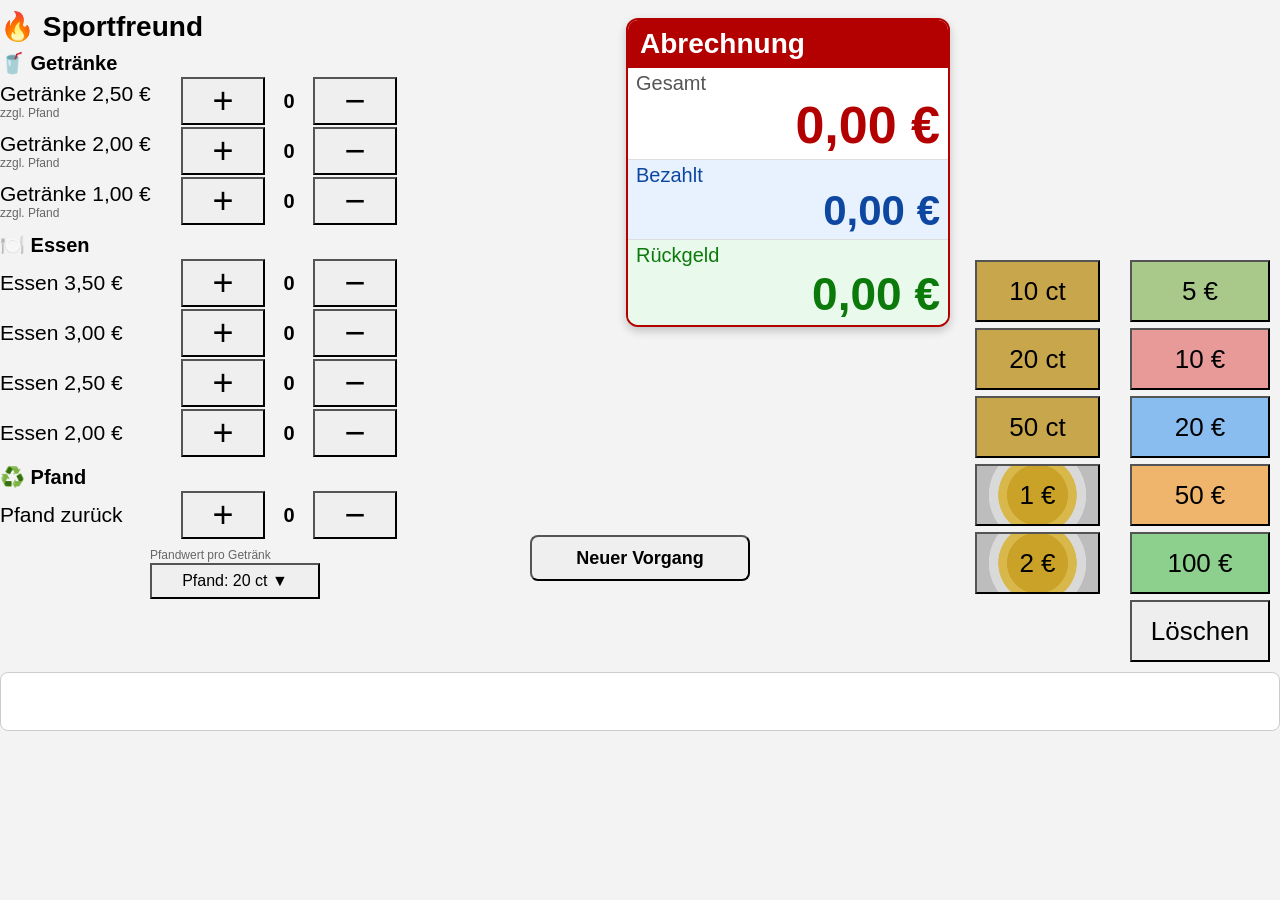
==== index.html @ 786ee575 "Version 37" ====
<!DOCTYPE html>
<html lang="de">
<head>
<meta charset="UTF-8">
<meta name="viewport" content="width=device-width,initial-scale=1,maximum-scale=1,user-scalable=no">
<title>Abrechnung</title>
<style>
body{font-family:Arial,sans-serif;background:#f3f3f3;margin:0}
.wrap{max-width:none;width:100%;margin:0;padding:10px 0 10px 0}
.header{display:flex;justify-content:space-between;align-items:center;margin-bottom:8px}
.header h1{margin:0;font-size:28px}
#gesamt{font-size:40px;font-weight:bold;color:#b30000}
h2{font-size:20px;margin:8px 0 2px;padding-left:0;text-align:left;}
.row{display:grid;grid-template-columns:175px 84px 36px 84px;align-items:center;column-gap:6px;justify-content:start;margin:2px 0;}
.info{display:flex;flex-direction:column;width:175px;}
.name{font-size:21px}
.note{font-size:12px;color:#666}
button{width:46px;height:46px;font-size:24px;color:#000;display:flex;align-items:center;justify-content:center;padding:0;line-height:1}
.count{text-align:center;font-size:20px;font-weight:bold}
.reset{display:block;width:220px;margin:4px auto;padding:12px;font-size:18px;font-weight:bold;border-radius:8px;position:relative;top:-76px}
</style>

<style>
html,body{
touch-action:manipulation;
-ms-touch-action:manipulation;
overflow:hidden;
position:fixed;
width:100%;
height:100%;
overscroll-behavior:none;
}
button{
touch-action:manipulation;
-webkit-appearance:none;
appearance:none;
border-radius:0;
outline:none;
-webkit-tap-highlight-color:transparent;
}
button:focus,
button:active,
button:focus-visible{
outline:none!important;
box-shadow:none!important;
border-radius:0!important;
}
</style>

</head>
<body>
<div class="wrap">
<div class="header">
<h1>🔥 Sportfreund</h1>
<div id="summaryBox" style="position:fixed;top:18px;right:330px;width:320px;background:#fff;border:2px solid #b30000;border-radius:12px;overflow:hidden;box-shadow:0 4px 10px rgba(0,0,0,.2);z-index:9999;">
<div style="background:#b30000;color:#fff;font-size:28px;font-weight:bold;padding:8px 12px;">Abrechnung</div>

<div style="padding:4px 8px;border-bottom:1px solid #ddd;">
<div style="font-size:20px;color:#555;">Gesamt</div>
<div id="gesamt" style="font-size:52px;font-weight:bold;color:#b30000;text-align:right;">0,00 €</div>
</div>

<div style="background:#e8f2ff;padding:4px 8px;border-bottom:1px solid #ddd;">
<div style="font-size:20px;color:#0d47a1;">Bezahlt</div>
<div id="bezahltAnzeige" style="font-size:42px;font-weight:bold;color:#0d47a1;text-align:right;">0,00 €</div>
</div>

<div style="background:#e9f9ec;padding:4px 8px;">
<div style="font-size:20px;color:#0b7a0b;">Rückgeld</div>
<div id="rueckgeldTop" style="font-size:46px;font-weight:bold;color:#0b7a0b;text-align:right;">0,00 €</div>
</div>
</div>
</div>

<h2>🥤 Getränke</h2>
<div class="row"><div class="info"><div class="name">Getränke 2,50 €</div><div class="note">zzgl. Pfand</div></div><button style="width:84px;height:48px;font-size:36px;" onclick="plus('g250',2.5)">+</button><div id="g250" class="count">0</div><button style="width:84px;height:48px;font-size:36px;" onclick="minus('g250',2.5)">−</button></div>
<div class="row"><div class="info"><div class="name">Getränke 2,00 €</div><div class="note">zzgl. Pfand</div></div><button style="width:84px;height:48px;font-size:36px;" onclick="plus('g200',2.0)">+</button><div id="g200" class="count">0</div><button style="width:84px;height:48px;font-size:36px;" onclick="minus('g200',2.0)">−</button></div>
<div class="row"><div class="info"><div class="name">Getränke 1,00 €</div><div class="note">zzgl. Pfand</div></div><button style="width:84px;height:48px;font-size:36px;" onclick="plus('g100',1.0)">+</button><div id="g100" class="count">0</div><button style="width:84px;height:48px;font-size:36px;" onclick="minus('g100',1.0)">−</button></div>

<h2>🍽️ Essen</h2>
<div class="row"><div class="info"><div class="name">Essen 3,50 €</div></div><button style="width:84px;height:48px;font-size:36px;" onclick="plus('e350',3.5)">+</button><div id="e350" class="count">0</div><button style="width:84px;height:48px;font-size:36px;" onclick="minus('e350',3.5)">−</button></div>
<div class="row"><div class="info"><div class="name">Essen 3,00 €</div></div><button style="width:84px;height:48px;font-size:36px;" onclick="plus('e300',3)">+</button><div id="e300" class="count">0</div><button style="width:84px;height:48px;font-size:36px;" onclick="minus('e300',3)">−</button></div>
<div class="row"><div class="info"><div class="name">Essen 2,50 €</div></div><button style="width:84px;height:48px;font-size:36px;" onclick="plus('e250',2.5)">+</button><div id="e250" class="count">0</div><button style="width:84px;height:48px;font-size:36px;" onclick="minus('e250',2.5)">−</button></div>
<div class="row"><div class="info"><div class="name">Essen 2,00 €</div></div><button style="width:84px;height:48px;font-size:36px;" onclick="plus('e200',2)">+</button><div id="e200" class="count">0</div><button style="width:84px;height:48px;font-size:36px;" onclick="minus('e200',2)">−</button></div>

<h2>♻️ Pfand</h2>
<div class="row"><div class="info"><div class="name">Pfand zurück</div></div><button style="width:84px;height:48px;font-size:36px;" onclick="pfp()">+</button><div id="pf" class="count">0</div><button style="width:84px;height:48px;font-size:36px;" onclick="pfm()">−</button></div>

<div style="margin:6px 0 12px 150px;position:relative;">
<label style="font-size:12px;color:#666;">Pfandwert pro Getränk</label><br>
<button id="pfandAuswahl" onclick="togglePfandPopup()" style="width:170px;height:36px;font-size:16px;text-align:left;padding:0 10px;">Pfand: 20 ct ▼</button>
<div id="pfandPopup" style="display:none;position:absolute;top:42px;left:0;background:#fff;border:1px solid #999;border-radius:8px;padding:4px;box-shadow:0 3px 10px rgba(0,0,0,.25);z-index:1000;">
<button style="display:block;width:160px;height:34px;font-size:14px;" onclick="setPfand(0)">Kein Pfand</button>
<button style="display:block;width:160px;height:34px;font-size:14px;" onclick="setPfand(0.2)">20 ct</button>
<button style="display:block;width:160px;height:34px;font-size:14px;" onclick="setPfand(0.3)">30 ct</button>
<button style="display:block;width:160px;height:34px;font-size:14px;" onclick="setPfand(0.5)">50 ct</button>
</div>
</div>
<button class="reset" onclick="resetAll()">Neuer Vorgang</button>

<div style="margin:15px 0;padding:12px;border:1px solid #ccc;border-radius:8px;background:#fff;">
<h2 style="color:#fff;">Bezahlt</h2>

<div style="position:absolute;right:10px;top:260px;display:flex;gap:30px;z-index:9998;">
<div style="display:flex;flex-direction:column;gap:6px;">
<button style="width:125px;height:62px;font-size:26px;color:#000;;background:#c8a64b;" onclick="setBezahlt(0.1)">10 ct</button>
<button style="width:125px;height:62px;font-size:26px;color:#000;;background:#c8a64b;" onclick="setBezahlt(0.2)">20 ct</button>
<button style="width:125px;height:62px;font-size:26px;color:#000;;background:#c8a64b;" onclick="setBezahlt(0.5)">50 ct</button>
<button style="width:125px;height:62px;font-size:26px;color:#000;background:radial-gradient(circle,#c9a227 0 45%,#d8b84a 46% 58%,#d9d9d9 59% 72%,#bdbdbd 73% 100%);" onclick="setBezahlt(1)">1 €</button>
<button style="width:125px;height:62px;font-size:26px;color:#000;background:radial-gradient(circle,#c9a227 0 45%,#d8b84a 46% 58%,#d9d9d9 59% 72%,#bdbdbd 73% 100%);" onclick="setBezahlt(2)">2 €</button>
</div>
<div style="display:flex;flex-direction:column;gap:6px;">
<button style="width:140px;height:62px;font-size:26px;color:#000;;background:#a9c98b;" onclick="setBezahlt(5)">5 €</button>
<button style="width:140px;height:62px;font-size:26px;color:#000;;background:#e79a98;" onclick="setBezahlt(10)">10 €</button>
<button style="width:140px;height:62px;font-size:26px;color:#000;;background:#89bdf0;" onclick="setBezahlt(20)">20 €</button>
<button style="width:140px;height:62px;font-size:26px;color:#000;;background:#f0b56c;" onclick="setBezahlt(50)">50 €</button>
<button style="width:140px;height:62px;font-size:26px;color:#000;;background:#8dcf8d;" onclick="setBezahlt(100)">100 €</button>
<button style="width:140px;height:62px;font-size:26px;color:#000;;background:#eeeeee;" onclick="clearBezahlt()">Löschen</button>
</div>
</div>

<input id="bezahlt" type="hidden" value="0">

<span id="rueckgeld" style="display:none">0,00 €</span>
</div>


</div>

<script>
let sum=0;
let bezahlt=0;
let pfandwert=0.20;
const c={g250:0,g200:0,g100:0,e350:0,e300:0,e250:0,e200:0,pf:0};

function sync(){
  document.getElementById('gesamt').textContent=sum.toFixed(2).replace('.',',')+' €';
  document.getElementById('bezahlt').value=bezahlt;
  document.getElementById('bezahltAnzeige').textContent=bezahlt.toFixed(2).replace('.',',')+' €';
  const rueck=Math.max(0,bezahlt-sum).toFixed(2).replace('.',',')+' €';
  document.getElementById('rueckgeld').textContent=rueck;
  document.getElementById('rueckgeldTop').textContent=rueck;
  Object.keys(c).forEach(k=>document.getElementById(k).textContent=c[k]);
}
function togglePfandPopup(){
 const p=document.getElementById('pfandPopup');
 p.style.display=p.style.display==='block'?'none':'block';
}
function setPfand(v){
 pfandwert=v;
 localStorage.setItem('pfandwert',v);
 document.getElementById('pfandAuswahl').textContent='Pfand: '+(v===0?'Kein Pfand':Math.round(v*100)+' ct')+' ▼';
 document.getElementById('pfandPopup').style.display='none';
}
function plus(id,p){c[id]++;sum+=p;if(id.startsWith('g'))sum+=pfandwert;sync();}
function minus(id,p){if(c[id]){c[id]--;sum-=p;if(id.startsWith('g'))sum-=pfandwert;sync();}}
function pfp(){c.pf++;sum-=pfandwert;sync();}
function pfm(){if(c.pf){c.pf--;sum+=pfandwert;sync();}}
function setBezahlt(v){bezahlt+=v;sync();}
function clearBezahlt(){bezahlt=0;sync();}
function resetAll(){sum=0;bezahlt=0;Object.keys(c).forEach(k=>c[k]=0);sync();}
const s=parseFloat(localStorage.getItem('pfandwert'));
setPfand(isNaN(s)?0.2:s);
sync();

document.querySelectorAll('button').forEach(btn=>{
  btn.addEventListener('click',()=>btn.blur());
});

</script>

<script>
document.addEventListener('dblclick',function(e){e.preventDefault();},{passive:false});
let lastTouchEnd=0;
document.addEventListener('touchend',function(e){
 const now=Date.now();
 if(now-lastTouchEnd<=300){e.preventDefault();}
 lastTouchEnd=now;
},{passive:false});
</script>

</body>
</html>
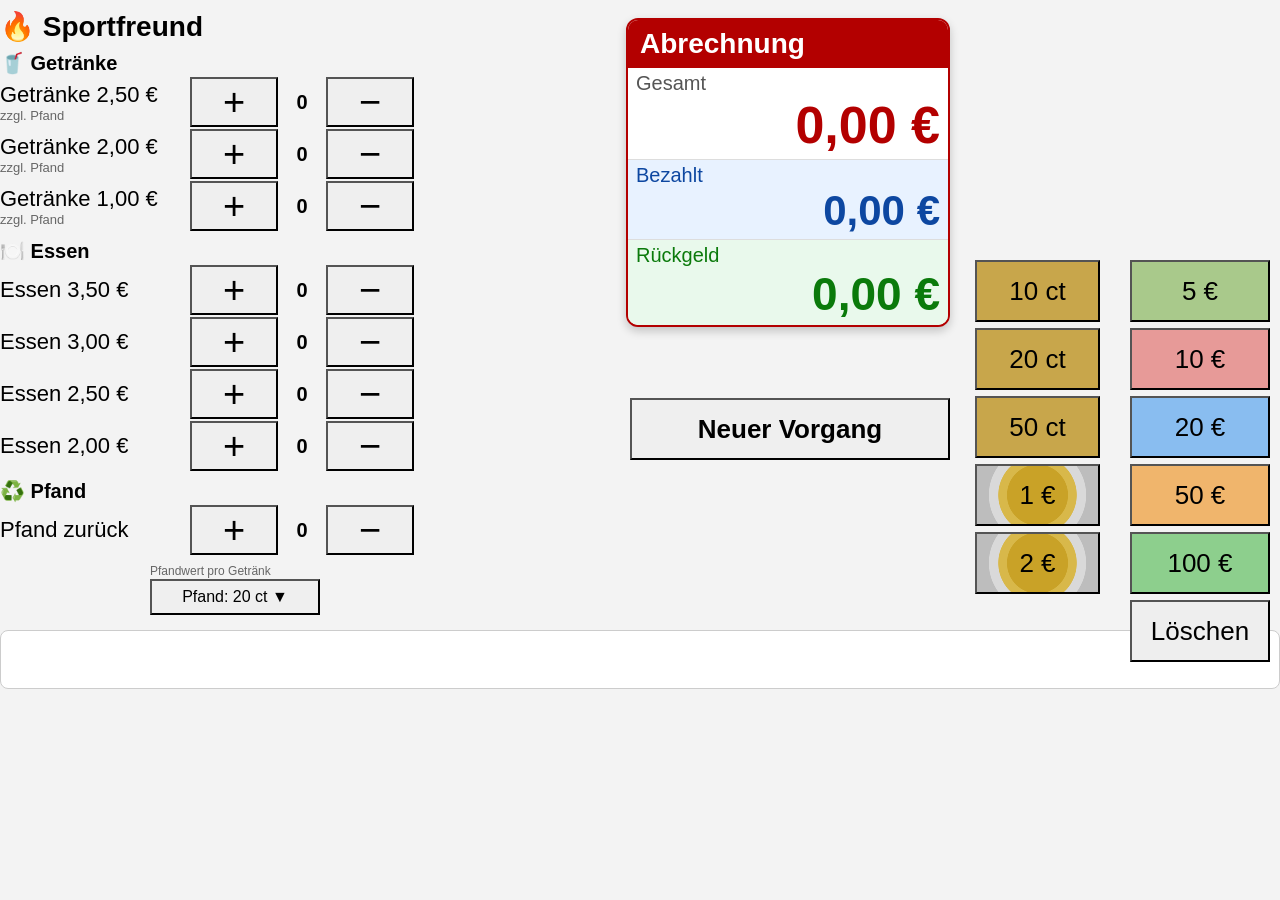
==== commit 7ef62d28: "Version 38" ====
--- a/index.html
+++ b/index.html
@@ -11,13 +11,13 @@
 .header h1{margin:0;font-size:28px}
 #gesamt{font-size:40px;font-weight:bold;color:#b30000}
 h2{font-size:20px;margin:8px 0 2px;padding-left:0;text-align:left;}
-.row{display:grid;grid-template-columns:175px 84px 36px 84px;align-items:center;column-gap:6px;justify-content:start;margin:2px 0;}
-.info{display:flex;flex-direction:column;width:175px;}
-.name{font-size:21px}
-.note{font-size:12px;color:#666}
+.row{display:grid;grid-template-columns:184px 88px 36px 88px;align-items:center;column-gap:6px;justify-content:start;margin:2px 0;}
+.info{display:flex;flex-direction:column;width:184px;}
+.name{font-size:22px}
+.note{font-size:13px;color:#666}
 button{width:46px;height:46px;font-size:24px;color:#000;display:flex;align-items:center;justify-content:center;padding:0;line-height:1}
 .count{text-align:center;font-size:20px;font-weight:bold}
-.reset{display:block;width:220px;margin:4px auto;padding:12px;font-size:18px;font-weight:bold;border-radius:8px;position:relative;top:-76px}
+.reset{position:fixed;right:330px;top:398px;width:320px;height:62px;padding:0;font-size:26px;font-weight:bold;border-radius:0;}
 </style>
 
 <style>
@@ -73,18 +73,18 @@
 </div>
 
 <h2>🥤 Getränke</h2>
-<div class="row"><div class="info"><div class="name">Getränke 2,50 €</div><div class="note">zzgl. Pfand</div></div><button style="width:84px;height:48px;font-size:36px;" onclick="plus('g250',2.5)">+</button><div id="g250" class="count">0</div><button style="width:84px;height:48px;font-size:36px;" onclick="minus('g250',2.5)">−</button></div>
-<div class="row"><div class="info"><div class="name">Getränke 2,00 €</div><div class="note">zzgl. Pfand</div></div><button style="width:84px;height:48px;font-size:36px;" onclick="plus('g200',2.0)">+</button><div id="g200" class="count">0</div><button style="width:84px;height:48px;font-size:36px;" onclick="minus('g200',2.0)">−</button></div>
-<div class="row"><div class="info"><div class="name">Getränke 1,00 €</div><div class="note">zzgl. Pfand</div></div><button style="width:84px;height:48px;font-size:36px;" onclick="plus('g100',1.0)">+</button><div id="g100" class="count">0</div><button style="width:84px;height:48px;font-size:36px;" onclick="minus('g100',1.0)">−</button></div>
+<div class="row"><div class="info"><div class="name">Getränke 2,50 €</div><div class="note">zzgl. Pfand</div></div><button style="width:88px;height:50px;font-size:38px;" onclick="plus('g250',2.5)">+</button><div id="g250" class="count">0</div><button style="width:88px;height:50px;font-size:38px;" onclick="minus('g250',2.5)">−</button></div>
+<div class="row"><div class="info"><div class="name">Getränke 2,00 €</div><div class="note">zzgl. Pfand</div></div><button style="width:88px;height:50px;font-size:38px;" onclick="plus('g200',2.0)">+</button><div id="g200" class="count">0</div><button style="width:88px;height:50px;font-size:38px;" onclick="minus('g200',2.0)">−</button></div>
+<div class="row"><div class="info"><div class="name">Getränke 1,00 €</div><div class="note">zzgl. Pfand</div></div><button style="width:88px;height:50px;font-size:38px;" onclick="plus('g100',1.0)">+</button><div id="g100" class="count">0</div><button style="width:88px;height:50px;font-size:38px;" onclick="minus('g100',1.0)">−</button></div>
 
 <h2>🍽️ Essen</h2>
-<div class="row"><div class="info"><div class="name">Essen 3,50 €</div></div><button style="width:84px;height:48px;font-size:36px;" onclick="plus('e350',3.5)">+</button><div id="e350" class="count">0</div><button style="width:84px;height:48px;font-size:36px;" onclick="minus('e350',3.5)">−</button></div>
-<div class="row"><div class="info"><div class="name">Essen 3,00 €</div></div><button style="width:84px;height:48px;font-size:36px;" onclick="plus('e300',3)">+</button><div id="e300" class="count">0</div><button style="width:84px;height:48px;font-size:36px;" onclick="minus('e300',3)">−</button></div>
-<div class="row"><div class="info"><div class="name">Essen 2,50 €</div></div><button style="width:84px;height:48px;font-size:36px;" onclick="plus('e250',2.5)">+</button><div id="e250" class="count">0</div><button style="width:84px;height:48px;font-size:36px;" onclick="minus('e250',2.5)">−</button></div>
-<div class="row"><div class="info"><div class="name">Essen 2,00 €</div></div><button style="width:84px;height:48px;font-size:36px;" onclick="plus('e200',2)">+</button><div id="e200" class="count">0</div><button style="width:84px;height:48px;font-size:36px;" onclick="minus('e200',2)">−</button></div>
+<div class="row"><div class="info"><div class="name">Essen 3,50 €</div></div><button style="width:88px;height:50px;font-size:38px;" onclick="plus('e350',3.5)">+</button><div id="e350" class="count">0</div><button style="width:88px;height:50px;font-size:38px;" onclick="minus('e350',3.5)">−</button></div>
+<div class="row"><div class="info"><div class="name">Essen 3,00 €</div></div><button style="width:88px;height:50px;font-size:38px;" onclick="plus('e300',3)">+</button><div id="e300" class="count">0</div><button style="width:88px;height:50px;font-size:38px;" onclick="minus('e300',3)">−</button></div>
+<div class="row"><div class="info"><div class="name">Essen 2,50 €</div></div><button style="width:88px;height:50px;font-size:38px;" onclick="plus('e250',2.5)">+</button><div id="e250" class="count">0</div><button style="width:88px;height:50px;font-size:38px;" onclick="minus('e250',2.5)">−</button></div>
+<div class="row"><div class="info"><div class="name">Essen 2,00 €</div></div><button style="width:88px;height:50px;font-size:38px;" onclick="plus('e200',2)">+</button><div id="e200" class="count">0</div><button style="width:88px;height:50px;font-size:38px;" onclick="minus('e200',2)">−</button></div>
 
 <h2>♻️ Pfand</h2>
-<div class="row"><div class="info"><div class="name">Pfand zurück</div></div><button style="width:84px;height:48px;font-size:36px;" onclick="pfp()">+</button><div id="pf" class="count">0</div><button style="width:84px;height:48px;font-size:36px;" onclick="pfm()">−</button></div>
+<div class="row"><div class="info"><div class="name">Pfand zurück</div></div><button style="width:88px;height:50px;font-size:38px;" onclick="pfp()">+</button><div id="pf" class="count">0</div><button style="width:88px;height:50px;font-size:38px;" onclick="pfm()">−</button></div>
 
 <div style="margin:6px 0 12px 150px;position:relative;">
 <label style="font-size:12px;color:#666;">Pfandwert pro Getränk</label><br>
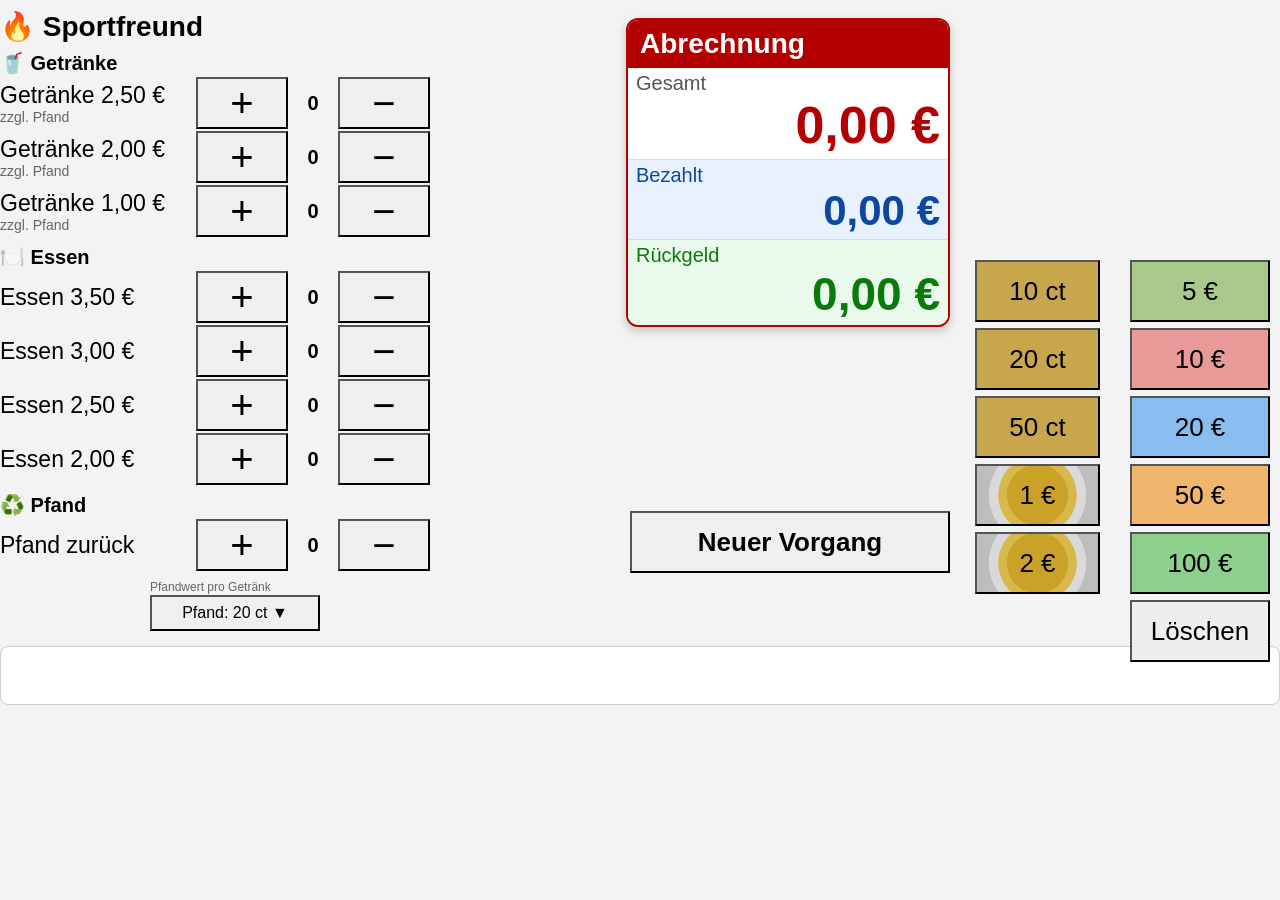
==== commit b4159daf: "Version 39" ====
--- a/index.html
+++ b/index.html
@@ -11,13 +11,13 @@
 .header h1{margin:0;font-size:28px}
 #gesamt{font-size:40px;font-weight:bold;color:#b30000}
 h2{font-size:20px;margin:8px 0 2px;padding-left:0;text-align:left;}
-.row{display:grid;grid-template-columns:184px 88px 36px 88px;align-items:center;column-gap:6px;justify-content:start;margin:2px 0;}
-.info{display:flex;flex-direction:column;width:184px;}
-.name{font-size:22px}
-.note{font-size:13px;color:#666}
+.row{display:grid;grid-template-columns:190px 92px 38px 92px;align-items:center;column-gap:6px;justify-content:start;margin:2px 0;}
+.info{display:flex;flex-direction:column;width:190px;}
+.name{font-size:23px}
+.note{font-size:14px;color:#666}
 button{width:46px;height:46px;font-size:24px;color:#000;display:flex;align-items:center;justify-content:center;padding:0;line-height:1}
 .count{text-align:center;font-size:20px;font-weight:bold}
-.reset{position:fixed;right:330px;top:398px;width:320px;height:62px;padding:0;font-size:26px;font-weight:bold;border-radius:0;}
+.reset{position:fixed;right:330px;top:511px;width:320px;height:62px;padding:0;font-size:26px;font-weight:bold;border-radius:0;}
 </style>
 
 <style>
@@ -73,23 +73,23 @@
 </div>
 
 <h2>🥤 Getränke</h2>
-<div class="row"><div class="info"><div class="name">Getränke 2,50 €</div><div class="note">zzgl. Pfand</div></div><button style="width:88px;height:50px;font-size:38px;" onclick="plus('g250',2.5)">+</button><div id="g250" class="count">0</div><button style="width:88px;height:50px;font-size:38px;" onclick="minus('g250',2.5)">−</button></div>
-<div class="row"><div class="info"><div class="name">Getränke 2,00 €</div><div class="note">zzgl. Pfand</div></div><button style="width:88px;height:50px;font-size:38px;" onclick="plus('g200',2.0)">+</button><div id="g200" class="count">0</div><button style="width:88px;height:50px;font-size:38px;" onclick="minus('g200',2.0)">−</button></div>
-<div class="row"><div class="info"><div class="name">Getränke 1,00 €</div><div class="note">zzgl. Pfand</div></div><button style="width:88px;height:50px;font-size:38px;" onclick="plus('g100',1.0)">+</button><div id="g100" class="count">0</div><button style="width:88px;height:50px;font-size:38px;" onclick="minus('g100',1.0)">−</button></div>
+<div class="row"><div class="info"><div class="name">Getränke 2,50 €</div><div class="note">zzgl. Pfand</div></div><button style="width:92px;height:52px;font-size:40px;" onclick="plus('g250',2.5)">+</button><div id="g250" class="count">0</div><button style="width:92px;height:52px;font-size:40px;" onclick="minus('g250',2.5)">−</button></div>
+<div class="row"><div class="info"><div class="name">Getränke 2,00 €</div><div class="note">zzgl. Pfand</div></div><button style="width:92px;height:52px;font-size:40px;" onclick="plus('g200',2.0)">+</button><div id="g200" class="count">0</div><button style="width:92px;height:52px;font-size:40px;" onclick="minus('g200',2.0)">−</button></div>
+<div class="row"><div class="info"><div class="name">Getränke 1,00 €</div><div class="note">zzgl. Pfand</div></div><button style="width:92px;height:52px;font-size:40px;" onclick="plus('g100',1.0)">+</button><div id="g100" class="count">0</div><button style="width:92px;height:52px;font-size:40px;" onclick="minus('g100',1.0)">−</button></div>
 
 <h2>🍽️ Essen</h2>
-<div class="row"><div class="info"><div class="name">Essen 3,50 €</div></div><button style="width:88px;height:50px;font-size:38px;" onclick="plus('e350',3.5)">+</button><div id="e350" class="count">0</div><button style="width:88px;height:50px;font-size:38px;" onclick="minus('e350',3.5)">−</button></div>
-<div class="row"><div class="info"><div class="name">Essen 3,00 €</div></div><button style="width:88px;height:50px;font-size:38px;" onclick="plus('e300',3)">+</button><div id="e300" class="count">0</div><button style="width:88px;height:50px;font-size:38px;" onclick="minus('e300',3)">−</button></div>
-<div class="row"><div class="info"><div class="name">Essen 2,50 €</div></div><button style="width:88px;height:50px;font-size:38px;" onclick="plus('e250',2.5)">+</button><div id="e250" class="count">0</div><button style="width:88px;height:50px;font-size:38px;" onclick="minus('e250',2.5)">−</button></div>
-<div class="row"><div class="info"><div class="name">Essen 2,00 €</div></div><button style="width:88px;height:50px;font-size:38px;" onclick="plus('e200',2)">+</button><div id="e200" class="count">0</div><button style="width:88px;height:50px;font-size:38px;" onclick="minus('e200',2)">−</button></div>
+<div class="row"><div class="info"><div class="name">Essen 3,50 €</div></div><button style="width:92px;height:52px;font-size:40px;" onclick="plus('e350',3.5)">+</button><div id="e350" class="count">0</div><button style="width:92px;height:52px;font-size:40px;" onclick="minus('e350',3.5)">−</button></div>
+<div class="row"><div class="info"><div class="name">Essen 3,00 €</div></div><button style="width:92px;height:52px;font-size:40px;" onclick="plus('e300',3)">+</button><div id="e300" class="count">0</div><button style="width:92px;height:52px;font-size:40px;" onclick="minus('e300',3)">−</button></div>
+<div class="row"><div class="info"><div class="name">Essen 2,50 €</div></div><button style="width:92px;height:52px;font-size:40px;" onclick="plus('e250',2.5)">+</button><div id="e250" class="count">0</div><button style="width:92px;height:52px;font-size:40px;" onclick="minus('e250',2.5)">−</button></div>
+<div class="row"><div class="info"><div class="name">Essen 2,00 €</div></div><button style="width:92px;height:52px;font-size:40px;" onclick="plus('e200',2)">+</button><div id="e200" class="count">0</div><button style="width:92px;height:52px;font-size:40px;" onclick="minus('e200',2)">−</button></div>
 
 <h2>♻️ Pfand</h2>
-<div class="row"><div class="info"><div class="name">Pfand zurück</div></div><button style="width:88px;height:50px;font-size:38px;" onclick="pfp()">+</button><div id="pf" class="count">0</div><button style="width:88px;height:50px;font-size:38px;" onclick="pfm()">−</button></div>
+<div class="row"><div class="info"><div class="name">Pfand zurück</div></div><button style="width:92px;height:52px;font-size:40px;" onclick="pfp()">+</button><div id="pf" class="count">0</div><button style="width:92px;height:52px;font-size:40px;" onclick="pfm()">−</button></div>
 
 <div style="margin:6px 0 12px 150px;position:relative;">
 <label style="font-size:12px;color:#666;">Pfandwert pro Getränk</label><br>
 <button id="pfandAuswahl" onclick="togglePfandPopup()" style="width:170px;height:36px;font-size:16px;text-align:left;padding:0 10px;">Pfand: 20 ct ▼</button>
-<div id="pfandPopup" style="display:none;position:absolute;top:42px;left:0;background:#fff;border:1px solid #999;border-radius:8px;padding:4px;box-shadow:0 3px 10px rgba(0,0,0,.25);z-index:1000;">
+<div id="pfandPopup" style="display:none;position:absolute;bottom:42px;left:0;background:#fff;border:1px solid #999;border-radius:8px;padding:4px;box-shadow:0 3px 10px rgba(0,0,0,.25);z-index:1000;">
 <button style="display:block;width:160px;height:34px;font-size:14px;" onclick="setPfand(0)">Kein Pfand</button>
 <button style="display:block;width:160px;height:34px;font-size:14px;" onclick="setPfand(0.2)">20 ct</button>
 <button style="display:block;width:160px;height:34px;font-size:14px;" onclick="setPfand(0.3)">30 ct</button>
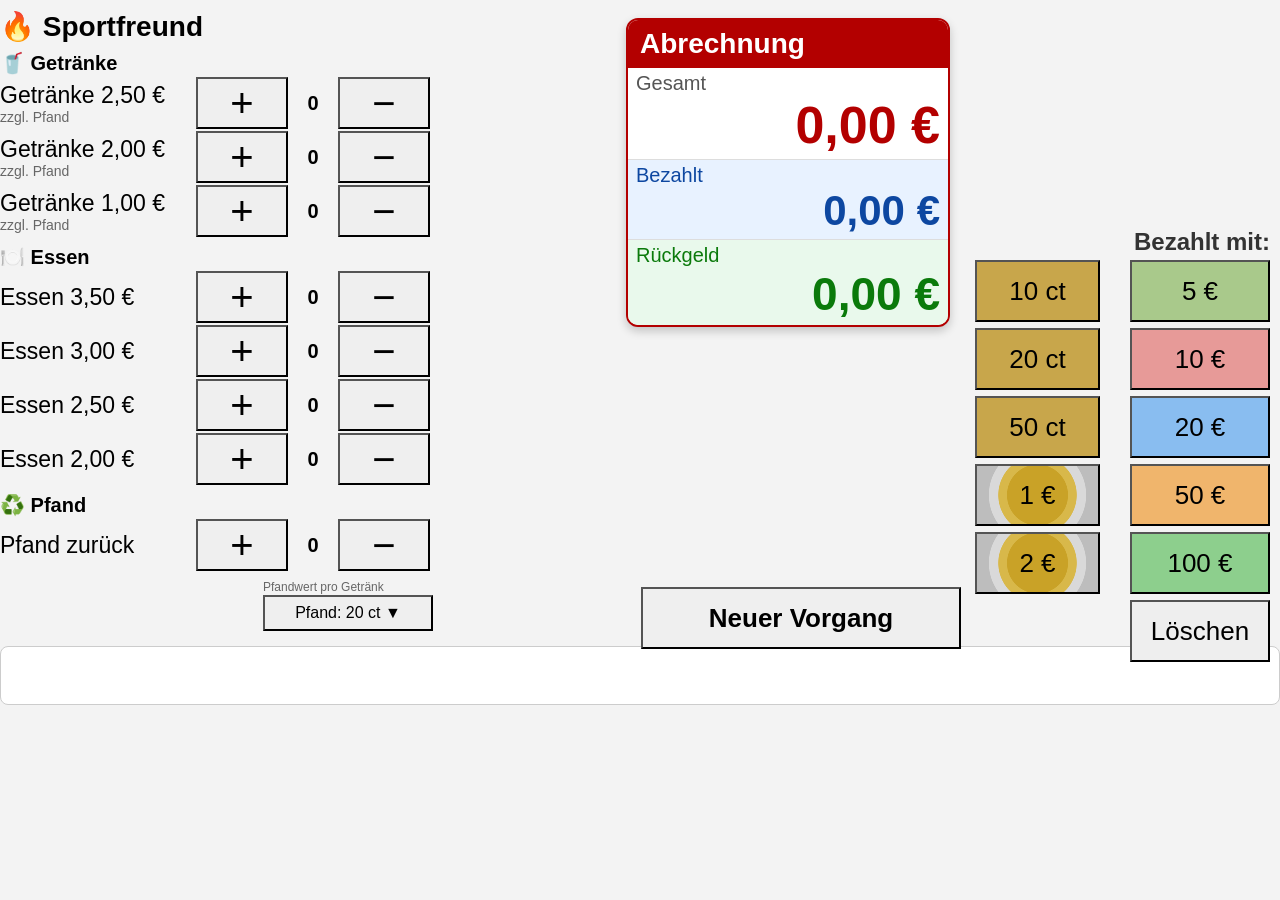
==== commit fd38823a: "Version 40" ====
--- a/index.html
+++ b/index.html
@@ -17,7 +17,7 @@
 .note{font-size:14px;color:#666}
 button{width:46px;height:46px;font-size:24px;color:#000;display:flex;align-items:center;justify-content:center;padding:0;line-height:1}
 .count{text-align:center;font-size:20px;font-weight:bold}
-.reset{position:fixed;right:330px;top:511px;width:320px;height:62px;padding:0;font-size:26px;font-weight:bold;border-radius:0;}
+.reset{position:fixed;right:319px;top:587px;width:320px;height:62px;padding:0;font-size:26px;font-weight:bold;border-radius:0;}
 </style>
 
 <style>
@@ -86,7 +86,7 @@
 <h2>♻️ Pfand</h2>
 <div class="row"><div class="info"><div class="name">Pfand zurück</div></div><button style="width:92px;height:52px;font-size:40px;" onclick="pfp()">+</button><div id="pf" class="count">0</div><button style="width:92px;height:52px;font-size:40px;" onclick="pfm()">−</button></div>
 
-<div style="margin:6px 0 12px 150px;position:relative;">
+<div style="margin:6px 0 12px 263px;position:relative;">
 <label style="font-size:12px;color:#666;">Pfandwert pro Getränk</label><br>
 <button id="pfandAuswahl" onclick="togglePfandPopup()" style="width:170px;height:36px;font-size:16px;text-align:left;padding:0 10px;">Pfand: 20 ct ▼</button>
 <div id="pfandPopup" style="display:none;position:absolute;bottom:42px;left:0;background:#fff;border:1px solid #999;border-radius:8px;padding:4px;box-shadow:0 3px 10px rgba(0,0,0,.25);z-index:1000;">
@@ -101,6 +101,7 @@
 <div style="margin:15px 0;padding:12px;border:1px solid #ccc;border-radius:8px;background:#fff;">
 <h2 style="color:#fff;">Bezahlt</h2>
 
+<div style="position:absolute;right:10px;top:228px;font-size:24px;font-weight:bold;color:#333;z-index:9998;">Bezahlt mit:</div>
 <div style="position:absolute;right:10px;top:260px;display:flex;gap:30px;z-index:9998;">
 <div style="display:flex;flex-direction:column;gap:6px;">
 <button style="width:125px;height:62px;font-size:26px;color:#000;;background:#c8a64b;" onclick="setBezahlt(0.1)">10 ct</button>
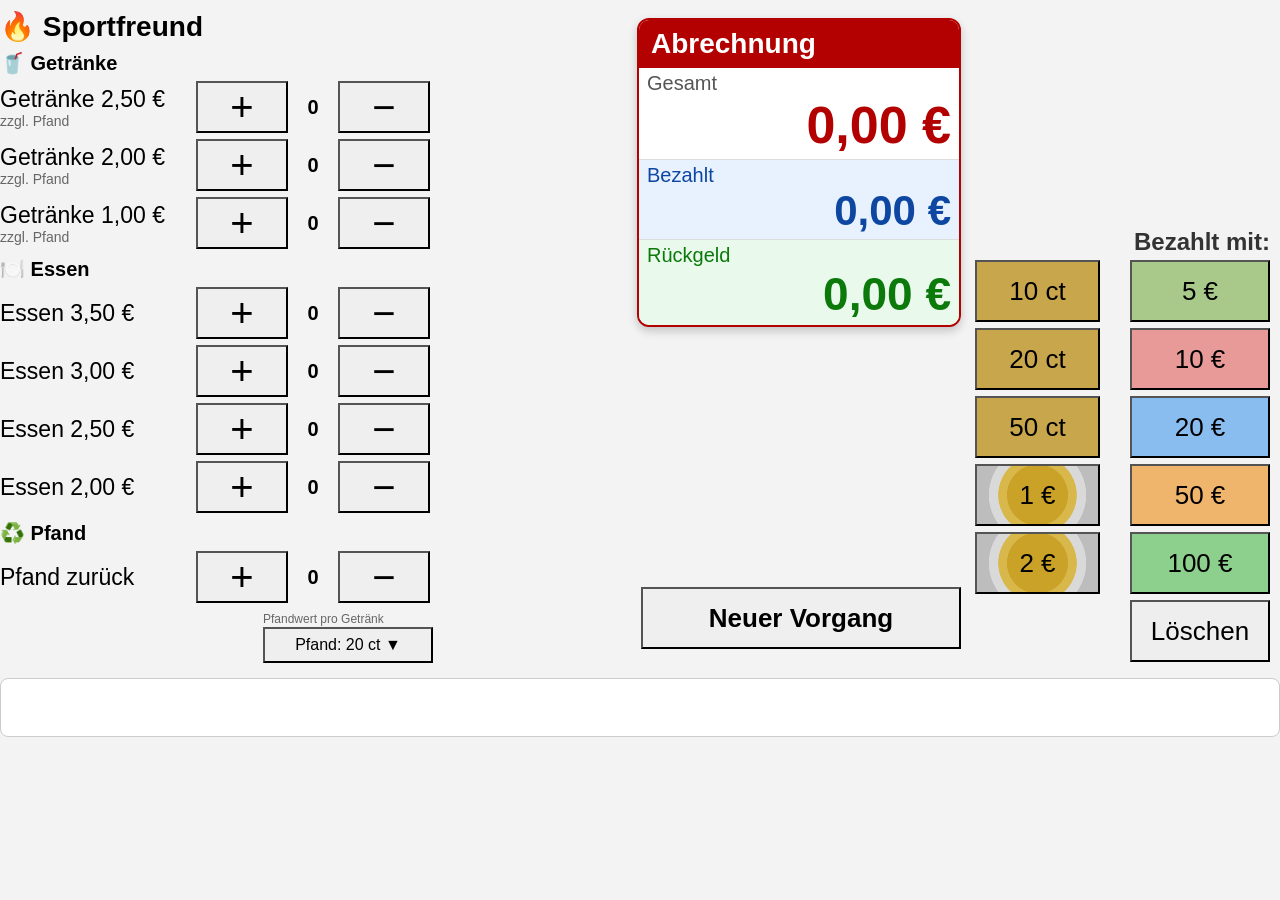
==== commit 4d2e623f: "Version 41" ====
--- a/index.html
+++ b/index.html
@@ -11,7 +11,7 @@
 .header h1{margin:0;font-size:28px}
 #gesamt{font-size:40px;font-weight:bold;color:#b30000}
 h2{font-size:20px;margin:8px 0 2px;padding-left:0;text-align:left;}
-.row{display:grid;grid-template-columns:190px 92px 38px 92px;align-items:center;column-gap:6px;justify-content:start;margin:2px 0;}
+.row{display:grid;grid-template-columns:190px 92px 38px 92px;align-items:center;column-gap:6px;justify-content:start;margin:6px 0;}
 .info{display:flex;flex-direction:column;width:190px;}
 .name{font-size:23px}
 .note{font-size:14px;color:#666}
@@ -52,7 +52,7 @@
 <div class="wrap">
 <div class="header">
 <h1>🔥 Sportfreund</h1>
-<div id="summaryBox" style="position:fixed;top:18px;right:330px;width:320px;background:#fff;border:2px solid #b30000;border-radius:12px;overflow:hidden;box-shadow:0 4px 10px rgba(0,0,0,.2);z-index:9999;">
+<div id="summaryBox" style="position:fixed;top:18px;right:319px;width:320px;background:#fff;border:2px solid #b30000;border-radius:12px;overflow:hidden;box-shadow:0 4px 10px rgba(0,0,0,.2);z-index:9999;">
 <div style="background:#b30000;color:#fff;font-size:28px;font-weight:bold;padding:8px 12px;">Abrechnung</div>
 
 <div style="padding:4px 8px;border-bottom:1px solid #ddd;">
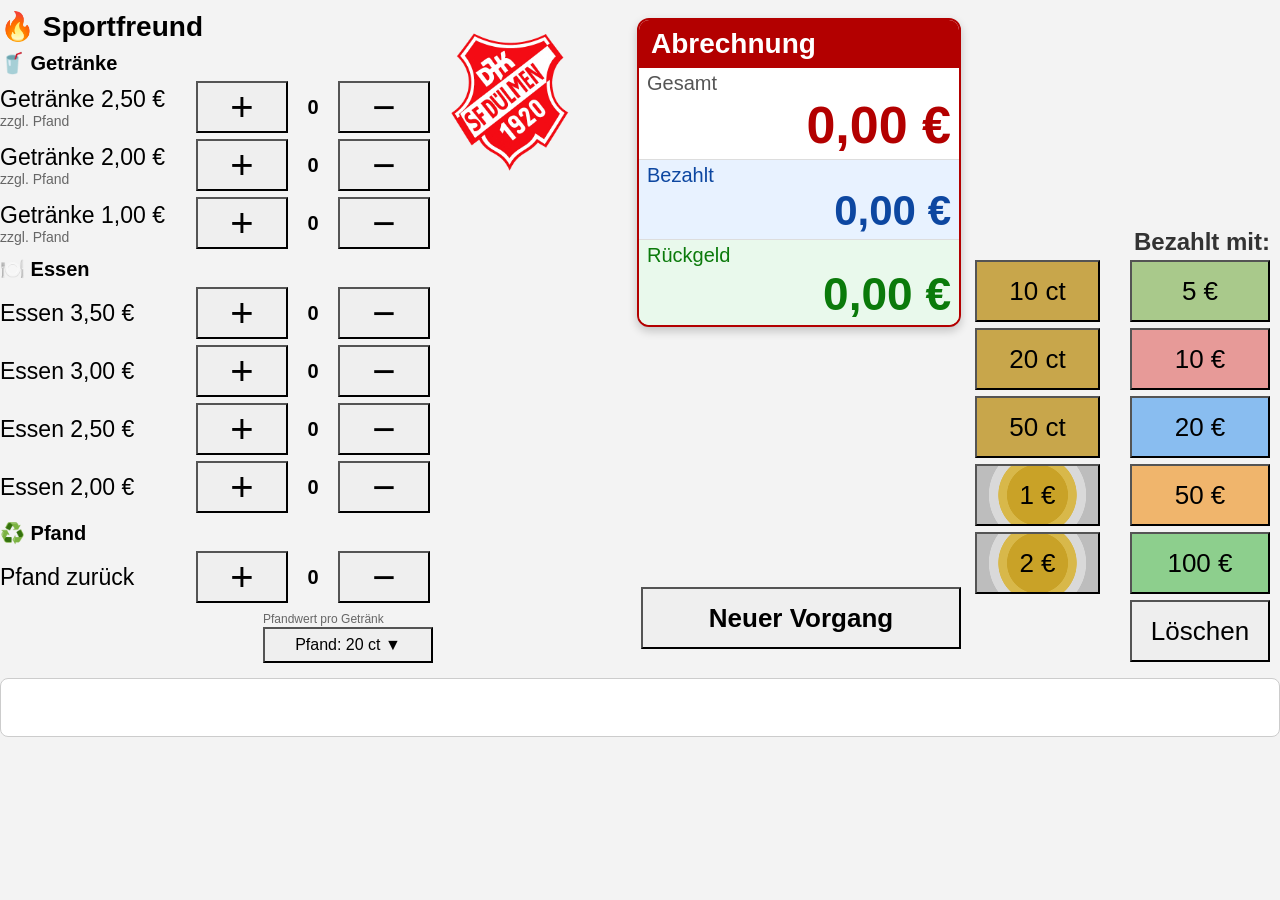
==== commit 31ab87bc: "Version 41.2" ====
--- a/index.html
+++ b/index.html
@@ -52,6 +52,9 @@
 <div class="wrap">
 <div class="header">
 <h1>🔥 Sportfreund</h1>
+
+<img src="[data-uri]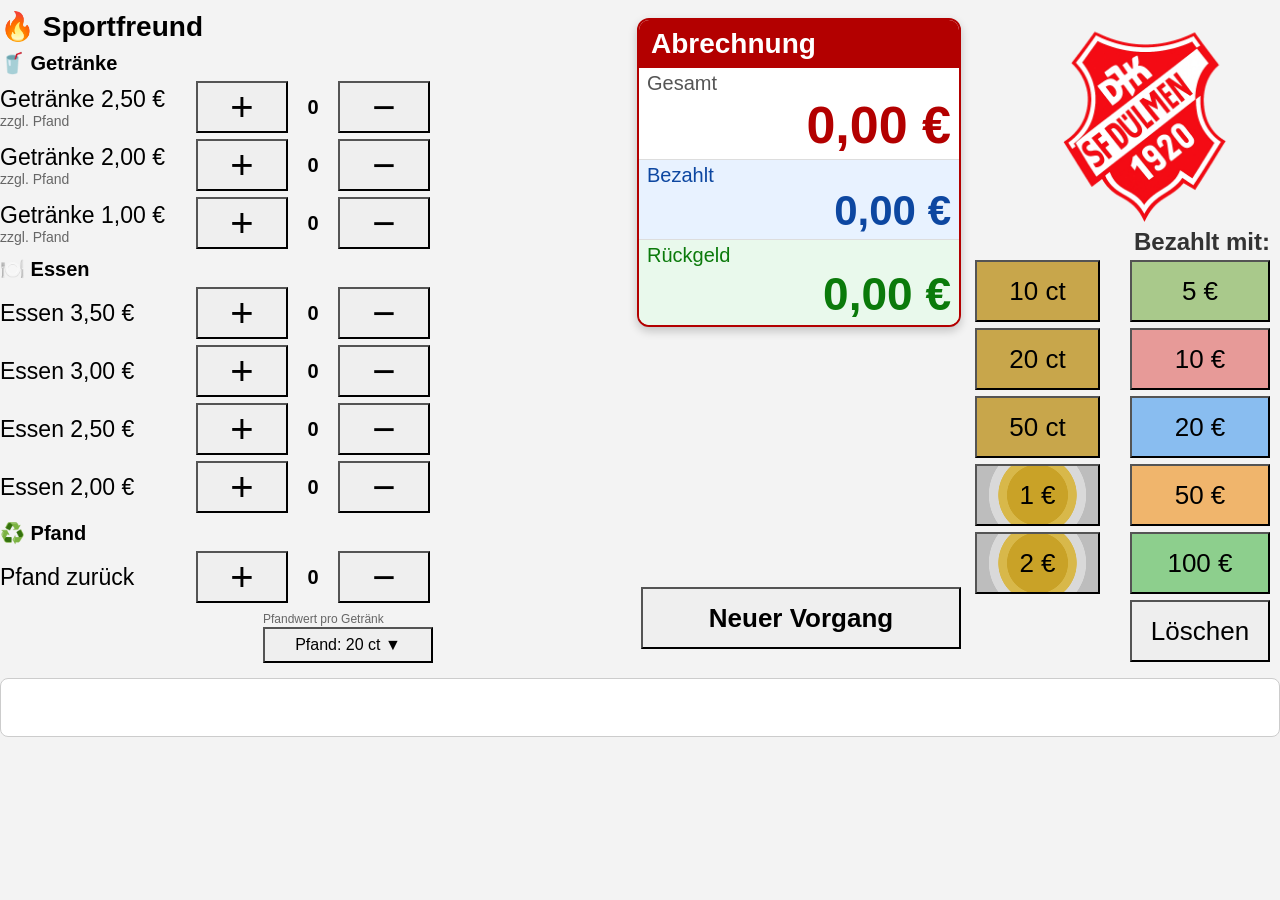
==== commit 003bb13d: "Version 41.3" ====
--- a/index.html
+++ b/index.html
@@ -53,7 +53,7 @@
 <div class="header">
 <h1>🔥 Sportfreund</h1>
 
-<img src="[data-uri]